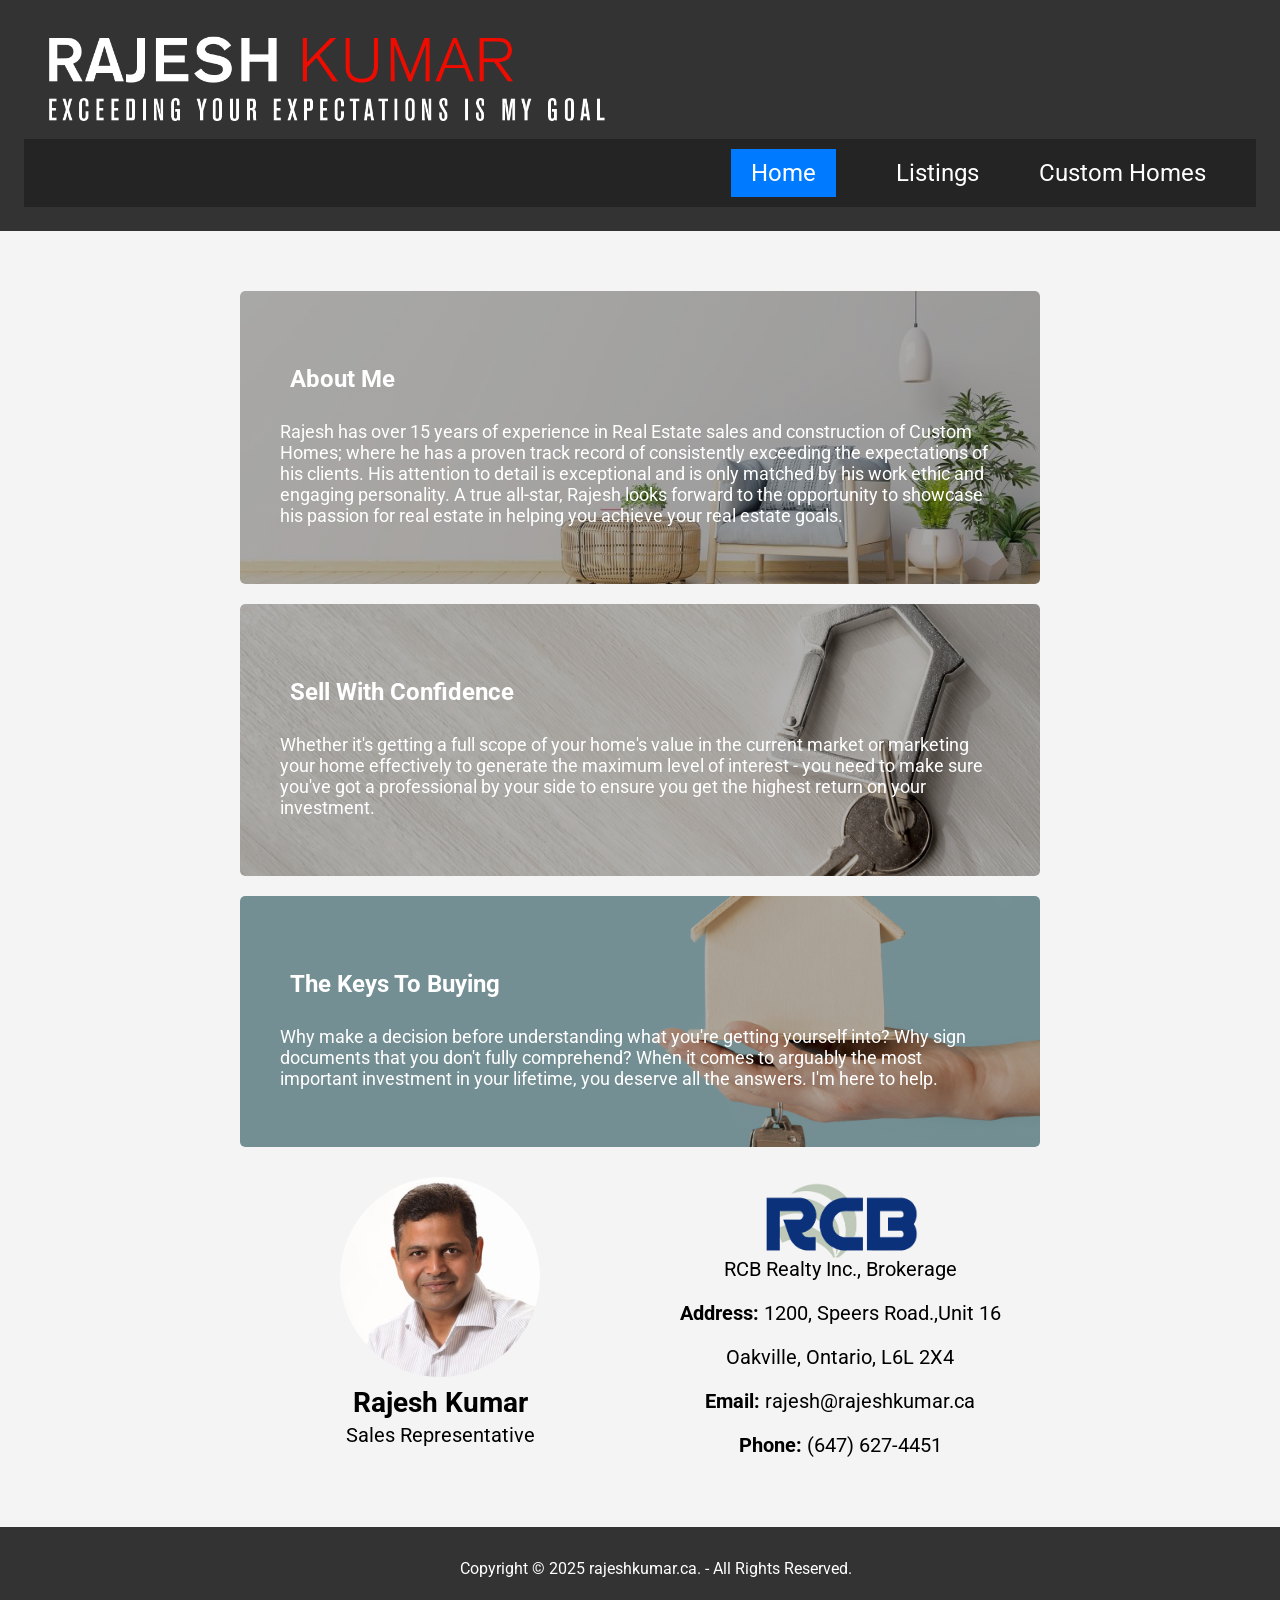
==== index.html @ 3fb8088e "Add files via upload" ====
<!DOCTYPE html>
<html lang="en">
<head>
  <meta charset="UTF-8">
  <meta name="viewport" content="width=device-width, initial-scale=1.0">
  <link rel="stylesheet" href="index.css">
  <link href="https://fonts.googleapis.com/css2?family=Roboto:wght@400;700&display=swap" rel="stylesheet">
  <title>Rajesh Kumar | Sales Representative | RCB Realty Inc., Brokerage</title>
</head>
<body>

  <header>
    <img src="header_logo.png" alt="Header Logo" width="600">
    <nav>
      <button class="menu-toggle">&#9776;</button>
      <ul class="nav-links" style="list-style: none; display: flex; justify-content: flex-end;">
        <li style="margin-right: 20px;"><a href="index.html" class="active">Home</a><li>
        <li><a href="listings.html">Listings</a></li>
        <li><a href="https://klmhomes.ca/" target="_blank">Custom Homes</a></li>
      </ul>
    </nav>
  </header>

  <div class="container">


    <div class="section about-me">
      <div class="text-container">
        <h3>About Me</h3>
        <p>Rajesh has over 15 years of experience in Real Estate sales and construction of Custom Homes; where he has a proven track record of consistently exceeding the expectations of his clients. His attention to detail is exceptional and is only matched by his work ethic and engaging personality. A true all-star, Rajesh looks forward to the opportunity to showcase his passion for real estate in helping you achieve your real estate goals.</p>
      </div>
    </div>

    <div class="section sell-confidence">
      <div class="text-container">
        <h3>Sell With Confidence</h3>
        <p>Whether it's getting a full scope of your home's value in the current market or marketing your home effectively to generate the maximum level of interest - you need to make sure you've got a professional by your side to ensure you get the highest return on your investment.</p>
      </div>
    </div>

    <div class="section keys-to-buying">
      <div class="text-container">
        <h3>The Keys To Buying</h3>
        <p>Why make a decision before understanding what you're getting yourself into? Why sign documents that you don't fully comprehend? When it comes to arguably the most important investment in your lifetime, you deserve all the answers. I'm here to help.</p>
      </div>
    </div>


    <div class="info-container">
      <div class="profile">
        <img src="realtor_picture.jpg" alt="Realtor Picture" width="200">
        <h2 style="font-size: 28px;margin-top:-5px;">Rajesh Kumar</h2>
        <p style="font-size: 20px;margin-top:-20px;">Sales Representative</p>
      </div>

      <div class="contact-info">
        <div class="logo">
          <img src="realtor_company_logo.png" alt="Realtor Company Logo" width="200">
        </div>
        <p style="font-size: 20px;margin-top:-10px;">RCB Realty Inc., Brokerage</p>
        <p style="font-size: 20px;"><strong>Address:</strong> 1200, Speers Road.,Unit 16</p>
        <p style="font-size: 20px;"> Oakville, Ontario, L6L 2X4</p>
        <p style="font-size: 20px;"><strong>Email:</strong> rajesh@rajeshkumar.ca</p>
        <p style="font-size: 20px;"><strong>Phone:</strong> (647) 627-4451</p>
      </div>
    </div>
  </div>
  </div>

  <footer>
    <p>Copyright © 2025 rajeshkumar.ca. - All Rights Reserved.</p>
  </footer>
  <script>
    document.addEventListener("DOMContentLoaded", function() {
      document.querySelector(".menu-toggle").addEventListener("click", function() {
        document.querySelector(".nav-links").classList.toggle("active");
      });
    });
  </script>
</body>
</html>
---- index.css ----
body {
  font-family: 'Roboto', sans-serif;
  margin: 0;
  padding: 0;
  background-color: #f4f4f4;
  font-size: 18px;
}

header {
  background-color: #333;
  color: #fff;
  text-align: center;
  padding: 1em;
  font-size: 24px;
  position: relative; /* Ensure the header is positioned relative */
}

header img {
  max-width: 100%;
  height: auto;
  padding-right: 1200px;
}

nav {
  position: flex;
  background-color: rgba(0, 0, 0, 0.3); /* Semi-transparent background */
  padding: 10px;
}

nav ul {
  list-style: none;
  display: flex;
  justify-content: flex-end;
  padding: 0;
  margin: 0;
}

nav ul li {
  margin-right: 20px;
}

nav ul li a {
  display: block;
  padding: 10px 20px;
  color: #fff;
  text-decoration: none;
  transition: background-color 0.3s ease;
}

nav ul li a:hover {
  background-color: #555;
}

nav ul li a.active {
  background-color: #007bff;
  color: #fff;
}

.container {
  max-width: 800px;
  margin: 20px auto;
  padding: 20px;
  border-radius: 5px;
  min-height: 100vh;
}

.info-container {
  display: flex;
  justify-content: space-between;
  align-items: flex-start;
  flex-wrap: wrap; /* Allow items to wrap on smaller screens */
}

.profile, .contact-info {
  flex: 1;
  margin: 10px;
  min-width: 280px; /* Ensure a minimum width for smaller screens */
}

.profile {
  text-align: center;
}

.profile img {
  border-radius: 50%;
  margin-bottom: 10px;
  width: 200px;
}

.profile .logo img {
  max-width: 250px;
}

.section {
  margin-top: 20px;
  margin-bottom: 20px;
  padding: 20px;
  border-radius: 5px;
  color: #fff;
  background-position: center;
  background-size: cover;
  height: 40%;
}

.about-me,
.sell-confidence,
.keys-to-buying {
  overflow: hidden;
  word-wrap: break-word;
  white-space: normal;
  position: relative;
  color: #fff;
}

.about-me::before,
.sell-confidence::before,
.keys-to-buying::before {
  content: '';
  position: absolute;
  top: 0;
  left: 0;
  width: 100%;
  height: 100%;
  background: linear-gradient(rgba(0, 0, 0, 0.3), rgba(0, 0, 0, 0.3));
  border-radius: 5px;
}

.section .text-container {
  position: relative;
  z-index: 1;
  padding: 20px;
}

.about-me {
  background-image: url('about_me_background.jpg');
}

.sell-confidence {
  background-image: url('sell_confidence_background.jpg');
}

.keys-to-buying {
  background-image: url('keys_to_buying_background.jpg');
}

.section h3 {
  font-size: 24px;
  color: #fff;
  padding: 10px;
  border-radius: 5px;
  margin-bottom: 10px;
}

.contact-info {
  text-align: center;
}

footer {
  background-color: #333;
  color: #fff;
  text-align: center;
  padding: 1em;
  position: relative;
  bottom: 0;
  width: 100%;
  font-size: 16px;
}

/* Responsive Design */
@media screen and (max-width: 600px) {
  .menu-toggle {
    display: block; /* Show the menu toggle button on small screens */
  }

  nav ul {
    flex-direction: column;
    align-items: flex-start;
    display: none; /* Hide the navigation links by default */
  }

  nav ul.active {
    display: flex; /* Show the navigation links when active */
  }
  nav ul li a:hover {
    display: flex;
  }
  
  nav ul li a.active {
    display: flex;
  }

  nav ul li {
    margin-right: 0;
    width: 100%;
  }

  nav ul li a {
    width: 100%;
    text-align: left;
  }

  header img {
    width: 100%;
  }

  .profile img {
    width: 100%;
    max-width: 200px;
  }

  .container {
    padding: 10px;
  }

  .profile h2 {
    font-size: 24px;
  }

  .contact-info p {
    font-size: 16px;
  }

  .section h3 {
    font-size: 20px;
  }

  .section .text-container {
    padding: 10px; /* Add padding to text containers for smaller screens */
  }

  .section p {
    font-size: 16px; /* Make the paragraph font size responsive */
  }

  .info-container {
    flex-direction: column;
  }

  .profile, .contact-info {
    margin: 10px 0;
  }
}

.menu-toggle {
  background: none;
  border: none;
  color: white;
  font-size: 30px;
  cursor: pointer;
  position: absolute;
  top: 10px;
  right: 20px;
  display: none; /* Hide the menu toggle button by default */
}
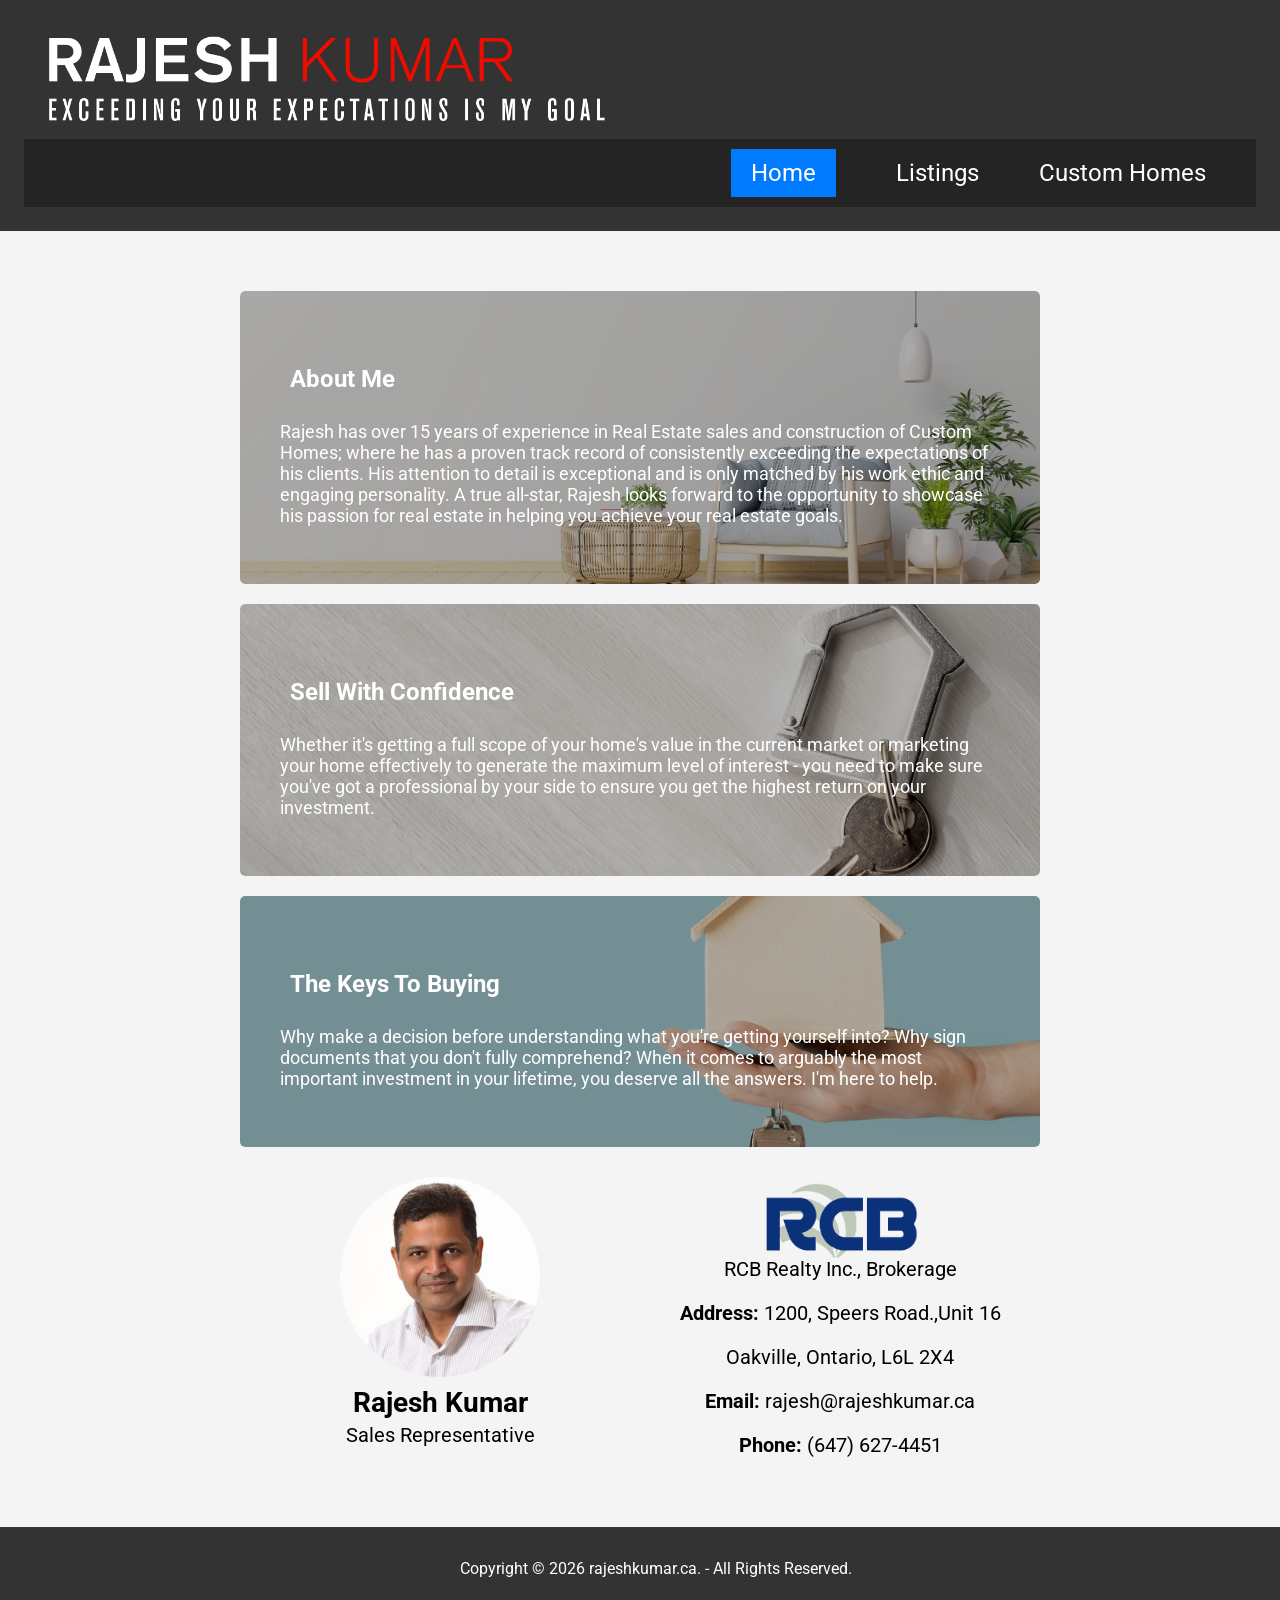
==== commit a2aded1c: "Update index.html" ====
--- a/index.html
+++ b/index.html
@@ -68,7 +68,7 @@
   </div>
 
   <footer>
-    <p>Copyright © 2025 rajeshkumar.ca. - All Rights Reserved.</p>
+    <p>Copyright © 2026 rajeshkumar.ca. - All Rights Reserved.</p>
   </footer>
   <script>
     document.addEventListener("DOMContentLoaded", function() {
